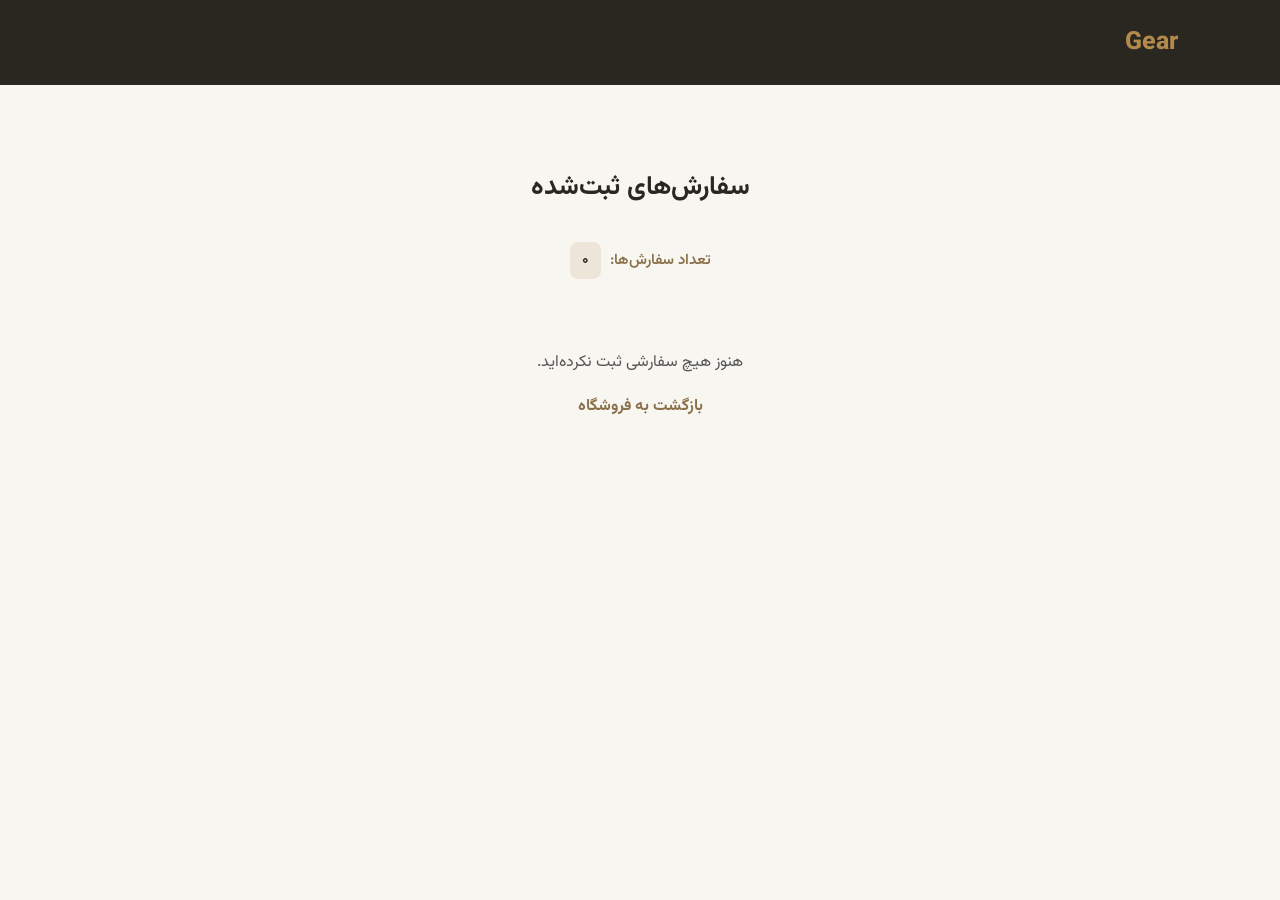
==== orders.html @ ab8d105a "Initial commit - TravelGear project" ====
<!doctype html>
<html lang="fa" dir="rtl">
  <head>
    <meta charset="UTF-8" />
    <meta name="viewport" content="width=device-width, initial-scale=1.0" />
    <title>سفارش‌های من | TravelGear</title>
    <link rel="stylesheet" href="style.css" />
  </head>
  <body>
    <header class="header">
      <a href="index.html" class="logo"> Travel<span>Gear</span> </a>

      <nav class="navbar">
        <a href="index.html">بازگشت به فروشگاه</a>
      </nav>
    </header>

    <main class="orders-page">
      <h1>سفارش‌های ثبت‌شده</h1>
      <p class="orders-count">
        تعداد سفارش‌ها:
        <span id="orders-count">0</span>
      </p>
      <div id="orders-container"></div>
    </main>

    <script src="orders.js"></script>
  </body>
</html>
---- style.css ----
@import url("https://fonts.googleapis.com/css2?family=Vazirmatn:wght@400;500;600;700;800&display=swap");

* {
  margin: 0;
  padding: 0;
  box-sizing: border-box;
}

html {
  scroll-behavior: smooth;
}

body {
  font-family: "Vazirmatn", sans-serif;
  background: #f8f6f1;
  color: #292720;
  line-height: 1.8;
}

a {
  text-decoration: none;
  color: inherit;
}

.header {
  display: flex;
  justify-content: space-between;
  align-items: center;
  padding: 20px 8%;
  background: #292720;
}

.logo {
  font-size: 25px;
  font-weight: 800;
  direction: ltr;
}

.logo span {
  color: #b28a4d;
}

.navbar {
  display: flex;
  gap: 30px;
}

.navbar a {
  font-size: 14px;
}

.navbar a:hover {
  color: #4d88b2;
}

.header-button,
.primary-button {
  background: #292720;
  color: rgb(69, 163, 154);
  padding: 11px 22px;
  border-radius: 6px;
  display: inline-block;
}

.hero {
  display: flex;
  align-items: center;
  gap: 50px;
  padding: 70px 8%;
}

.hero-content,
.hero-image {
  flex: 1;
}

.eyebrow {
  color: #b28a4d;
  font-weight: 600;
}

.hero h1 {
  font-size: clamp(32px, 4vw, 52px);
  line-height: 1.5;
  margin: 15px 0;
}

.hero p {
  color: #777;
  margin-bottom: 25px;
}

.hero-image img {
  width: 100%;
  height: 430px;
  object-fit: cover;
  border-radius: 12px;
}

.products {
  padding: 60px 8%;
}

.section-heading {
  text-align: center;
  margin-bottom: 35px;
}

.section-heading span {
  color: #b28a4d;
}

.section-heading h2 {
  font-size: 30px;
}

.product-grid {
  display: grid;
  grid-template-columns: repeat(3, 1fr);
  gap: 25px;
}

.product-card {
  background: white;
  padding: 15px;
  border-radius: 10px;
  transition:
    transform 0.3s,
    box-shadow 0.3s;
}

.product-card:hover {
  transform: translateY(-6px);
  box-shadow: 0 10px 25px rgba(0, 0, 0, 0.08);
}

.product-card img {
  width: 100%;
  height: 260px;
  object-fit: cover;
  border-radius: 8px;
}

.product-card h3 {
  margin-top: 12px;
}

.product-card p {
  color: #888;
  font-size: 14px;
}

.product-card strong {
  display: block;
  margin-top: 10px;
  color: #a17a40;
}

.about {
  text-align: center;
  padding: 65px 8%;
  background: #eee8dc;
}

.about h2 {
  margin-bottom: 10px;
}

.about p {
  color: #666;
}

footer {
  background: #292720;
  color: white;
  text-align: center;
  padding: 25px;
}

/* Responsive Design */
@media (max-width: 1024px) {
  .product-grid {
    grid-template-columns: repeat(2, 1fr);
  }
}
@media (max-width: 768px) {
  .header-button {
    padding: 9px 18px;
    font-size: 13px;
  }
  .header {
    flex-direction: column;
    gap: 18px;
    padding: 20px 5%;
  }

  .navbar {
    gap: 18px;
    flex-wrap: wrap;
    justify-content: center;
  }

  .hero {
    flex-direction: column;
    padding: 40px 6%;
  }

  .hero-image img {
    height: 300px;
  }

  .product-grid {
    grid-template-columns: 1fr;
  }

  .products {
    padding: 40px 6%;
  }
}
/* Shopping Cart */

.cart {
  color: white;
  font-size: 14px;
  line-height: 2;
}

#cart-items {
  width: 84%;
  margin: 25px auto;
  display: flex;
  flex-direction: column;
  gap: 12px;
}

.remove-from-cart {
  background: #f3e4df;
  color: #a94438;
  border: none;
  padding: 7px 15px;
  border-radius: 6px;
  font-family: inherit;
  cursor: pointer;
  transition: 0.3s;
}

.remove-from-cart:hover {
  background: #a94438;
  color: white;
}

.add-to-cart {
  width: 100%;
  margin-top: 15px;
  padding: 11px;
  background: #292720;
  color: white;
  border: none;
  border-radius: 6px;
  font-family: inherit;
  cursor: pointer;
  transition: 0.3s;
}

.add-to-cart:hover {
  background: #b28a4d;
}
.empty-cart {
  background: #ede5d8;
  padding: 30px;
  border-radius: 10px;
  text-align: center;
  color: #292720;
}

.empty-cart p {
  font-size: 18px;
  font-weight: 700;
}

.empty-cart span {
  color: #8a795f;
  font-size: 14px;
}
/* Cart Drawer */

#close-cart {
  background: none;
  border: none;
  font-size: 30px;
  cursor: pointer;
  color: #292720;
}

/* Cart Overlay */

.cart-overlay {
  position: fixed;
  inset: 0;
  width: 100%;
  height: 100%;
  background: rgba(25, 24, 20, 0.55);
  z-index: 3000;
  display: none;
}

.cart-overlay.active {
  display: block;
}
/* Cart Drawer */

.cart-drawer {
  position: absolute;
  top: 0;
  right: 0;
  left: auto;
  width: 420px;
  max-width: 92%;
  height: 100%;
  box-sizing: border-box;
  background: #f8f6f1;
  padding: 25px;
  overflow-y: auto;
  box-shadow: -8px 0 30px rgba(0, 0, 0, 0.12);
  transform: translateX(100%);
  transition: transform 0.3s ease;
}

/* Drawer Header */

.cart-drawer-header {
  display: flex;
  justify-content: space-between;
  align-items: center;
  margin-bottom: 25px;
  padding-bottom: 18px;
  border-bottom: 1px solid #e5ded2;
  color: #292720;
}

.cart-drawer-header h3 {
  font-size: 21px;
  font-weight: 800;
}

#close-cart {
  background: none;
  border: none;
  font-size: 30px;
  cursor: pointer;
  color: #292720;
}

/* Cart Items */

.cart-drawer #cart-items {
  width: 100%;
  margin: 0;
  display: flex;
  flex-direction: column;
  gap: 15px;
}

.cart-drawer #cart-items > div:not(.empty-cart) {
  background: #ede5d8;
  padding: 18px;
  border-radius: 12px;
  display: grid;
  grid-template-columns: minmax(0, 1fr) auto;
  grid-template-areas:
    "name price"
    "quantity remove";
  align-items: center;
  gap: 15px 10px;
  box-shadow: 0 4px 15px rgba(41, 39, 32, 0.06);
}

.cart-drawer #cart-items > div:not(.empty-cart) > span:first-child {
  grid-area: name;
  color: #292720;
  font-weight: 700;
}

.cart-drawer #cart-items > div:not(.empty-cart) > span:nth-of-type(2) {
  grid-area: price;
  color: #8a704b;
  font-size: 13px;
  text-align: left;
}

.quantity-controls {
  grid-area: quantity;
  display: flex;
  align-items: center;
  gap: 12px;
}

.quantity-controls button {
  width: 30px;
  height: 30px;
  border: none;
  border-radius: 7px;
  background: #292720;
  color: white;
  font-size: 18px;
  cursor: pointer;
}

.quantity-controls span {
  color: #292720;
  font-weight: 700;
}

.remove-from-cart {
  grid-area: remove;
  background: #f3e4df;
  color: #a94438;
  border: none;
  padding: 8px 13px;
  border-radius: 7px;
  font-family: inherit;
  cursor: pointer;
}

/* Empty Cart */

.empty-cart {
  background: #ede5d8;
  padding: 25px;
  border-radius: 12px;
  text-align: center;
  color: #292720;
}

/* Cart Toggle */

#cart-toggle {
  position: relative;
  z-index: 1;
  cursor: pointer;
  pointer-events: auto;
}

/* Mobile */

@media (max-width: 480px) {
  .cart-drawer {
    width: 100%;
    max-width: 100%;
    padding: 20px;
  }

  .cart-drawer-header h3 {
    font-size: 19px;
  }

  .cart-drawer #cart-items > div:not(.empty-cart) {
    padding: 14px;
    gap: 12px 8px;
  }
}
/* Empty Cart - Final Design */

.cart-drawer #cart-items > .empty-cart {
  background: #ede5d8;
  color: #292720;
  padding: 30px 20px;
  border-radius: 14px;
  text-align: center;
  box-shadow: 0 5px 18px rgba(41, 39, 32, 0.05);
}

.empty-cart p {
  color: #292720;
  font-size: 18px;
  font-weight: 800;
  margin-bottom: 12px;
}

.empty-cart span {
  color: #78684f;
  font-size: 14px;
}
/* Cart Summary */

.cart-summary {
  position: sticky;
  bottom: -25px;
  margin: 25px -25px -25px;
  padding: 22px 25px;
  background: #f8f6f1;
  border-top: 1px solid #e5ded2;
  box-shadow: 0 -5px 15px rgba(41, 39, 32, 0.05);
}

.cart-total {
  display: flex;
  justify-content: space-between;
  align-items: center;
  margin-bottom: 20px;
  color: #292720;
}

.cart-total strong {
  color: #8a704b;
  font-size: 17px;
}

#checkout-button {
  width: 100%;
  padding: 14px;
  background: #292720;
  color: #f8f6f1;
  border: none;
  border-radius: 9px;
  font-family: inherit;
  font-size: 15px;
  font-weight: 700;
  cursor: pointer;
  transition: 0.3s;
}

#checkout-button:hover {
  background: #b28a4d;
  color: white;
}
.cart-overlay.active {
  opacity: 1;
  visibility: visible;
}

.cart-overlay.active .cart-drawer {
  transform: translateX(0);
}
.cart-overlay.active .cart-drawer {
  transform: translateX(0) !important;
}
/* Cart Item Layout */
.cart-item {
  display: grid;
  grid-template-columns: 80px 1fr auto;
  align-items: center;
  gap: 15px;
}

.cart-item img {
  width: 80px;
  height: 80px;
  object-fit: cover;
  border-radius: 10px;
}

.cart-item-info {
  display: flex;
  flex-direction: column;
  gap: 10px;
}

.cart-item-info > span:first-child {
  font-weight: 700;
  color: #292720;
}

.cart-item-info > span:nth-child(2) {
  color: #8a704b;
  font-size: 13px;
}
/* اصلاح چیدمان محصولات سبد خرید */
.cart-drawer #cart-items > .cart-item {
  display: grid;
  grid-template-columns: 80px minmax(0, 1fr) auto;
  grid-template-areas: "image info remove";
  align-items: center;
  gap: 15px;
  background: #ede5d8;
  padding: 15px;
  border-radius: 12px;
  box-shadow: 0 4px 15px rgba(41, 39, 32, 0.06);
}

.cart-item > img {
  grid-area: image;
  width: 80px;
  height: 80px;
  object-fit: cover;
  border-radius: 10px;
}

.cart-item-info {
  grid-area: info;
  display: flex;
  flex-direction: column;
  gap: 10px;
  min-width: 0;
}

.cart-item .quantity-controls {
  grid-area: auto;
}

.cart-item .remove-from-cart {
  grid-area: remove;
}
/* بازنویسی کامل کارت محصول در سبد خرید */
.cart-drawer #cart-items > .cart-item {
  display: flex !important;
  flex-direction: row !important;
  align-items: center;
  justify-content: space-between;
  gap: 12px;
  width: 100%;
  padding: 15px;
  background: #ede5d8;
  border-radius: 12px;
  box-shadow: 0 4px 15px rgba(41, 39, 32, 0.06);
}

.cart-drawer .cart-item > img {
  flex: 0 0 75px;
  width: 75px;
  height: 75px;
  object-fit: cover;
  border-radius: 10px;
}

.cart-drawer .cart-item-info {
  flex: 1;
  min-width: 0;
  display: flex;
  flex-direction: column;
  align-items: flex-start;
  gap: 9px;
}

.cart-drawer .cart-item-info > span {
  display: block;
  text-align: right;
}

.cart-drawer .cart-item .quantity-controls {
  display: flex;
  align-items: center;
  gap: 10px;
}

.cart-drawer .cart-item .remove-from-cart {
  flex: 0 0 auto;
  align-self: center;
}
/* Checkout Overlay */
.checkout-overlay {
  position: fixed;
  inset: 0;
  width: 100%;
  height: 100%;
  background: rgba(25, 24, 20, 0.55);
  z-index: 4000;
  display: flex;
  justify-content: center;
  align-items: center;
  opacity: 0;
  visibility: hidden;
  transition: 0.3s ease;
}

/* Checkout Form */
.checkout-form {
  width: 450px;
  max-width: 90%;
  background: #f8f6f1;
  padding: 30px;
  border-radius: 15px;
}
.checkout-form h2 {
  color: #292720;
  font-size: 22px;
  margin-bottom: 25px;
  text-align: center;
}

.checkout-form form {
  display: flex;
  flex-direction: column;
  gap: 12px;
}

.checkout-form label {
  color: #292720;
  font-weight: 600;
}

.checkout-form input,
.checkout-form textarea {
  width: 100%;
  padding: 12px;
  border: 1px solid #e5ded2;
  border-radius: 8px;
  background: white;
  font-family: inherit;
  font-size: 14px;
  outline: none;
}

.checkout-form textarea {
  min-height: 100px;
  resize: vertical;
}

.checkout-form input:focus,
.checkout-form textarea:focus {
  border-color: #b28a4d;
}

.checkout-form button {
  margin-top: 12px;
  padding: 14px;
  background: #292720;
  color: #f8f6f1;
  border: none;
  border-radius: 9px;
  font-family: inherit;
  font-size: 15px;
  font-weight: 700;
  cursor: pointer;
  transition: 0.3s;
}

.checkout-form button:hover {
  background: #b28a4d;
}
.checkout-overlay.active {
  opacity: 1;
  visibility: visible;
  pointer-events: auto;
}
.checkout-form input,
.checkout-form textarea {
  color: #292720;
  background-color: #ffffff;
  direction: rtl;
  text-align: right;
  caret-color: #b28a4d;
}

.checkout-form input::placeholder,
.checkout-form textarea::placeholder {
  color: #999999;
}
.order-summary {
  background: #ede5d8;
  padding: 18px;
  border-radius: 12px;
  margin-bottom: 25px;
}

.order-summary h3 {
  color: #292720;
  font-size: 17px;
  margin-bottom: 15px;
}

.summary-item {
  display: flex;
  justify-content: space-between;
  align-items: center;
  gap: 12px;
  padding: 10px 0;
  border-bottom: 1px solid #d8ccba;
  color: #292720;
  font-size: 13px;
}

.summary-item span:last-child {
  color: #8a704b;
  white-space: nowrap;
}

.order-summary-total {
  display: flex;
  justify-content: space-between;
  margin-top: 15px;
  color: #292720;
  font-weight: 700;
}

.order-summary-total strong {
  color: #8a704b;
}
/* Orders Page */

.orders-page {
  max-width: 1000px;
  margin: 60px auto;
  padding: 20px;
}

.orders-page > h1 {
  color: #292720;
  font-size: 26px;
  margin-bottom: 30px;
  text-align: center;
}

.order-card {
  background: #f8f6f1;
  border: 1px solid #e5ded2;
  border-radius: 15px;
  padding: 25px;
  margin-bottom: 25px;
  box-shadow: 0 5px 15px rgba(0, 0, 0, 0.04);
}

.order-card h2 {
  color: #8a704b;
  font-size: 20px;
  margin-bottom: 20px;
}

.order-card h3 {
  color: #292720;
  font-size: 16px;
  margin-top: 20px;
}

.order-card p {
  color: #555;
  font-size: 14px;
  margin-bottom: 12px;
  line-height: 1.8;
}

.order-items {
  background: #ede5d8;
  padding: 15px;
  border-radius: 10px;
  margin-top: 12px;
}

.order-items p {
  border-bottom: 1px solid #d8ccba;
  padding: 8px 0;
  margin: 0;
}

.empty-orders {
  text-align: center;
  padding: 40px;
  color: #555;
}

.empty-orders a {
  display: inline-block;
  margin-top: 15px;
  color: #8a704b;
  text-decoration: none;
  font-weight: 700;
}
.orders-count {
  text-align: center;
  color: #8a704b;
  font-size: 15px;
  font-weight: 600;
  margin-bottom: 30px;
}

.orders-count span {
  display: inline-block;
  background: #ede5d8;
  color: #292720;
  padding: 5px 12px;
  border-radius: 8px;
  margin-right: 5px;
}
/* Responsive Design */

@media (max-width: 768px) {
  .header {
    flex-direction: column;
    gap: 20px;
    padding: 20px;
  }

  .navbar {
    flex-wrap: wrap;
    justify-content: center;
    gap: 15px;
  }

  .hero {
    flex-direction: column;
    text-align: center;
    padding: 40px 20px;
  }

  .hero img {
    width: 100%;
    max-width: 400px;
  }

  .products {
    grid-template-columns: repeat(2, 1fr);
  }
}
@media (max-width: 480px) {
  .products {
    grid-template-columns: 1fr;
    padding: 20px;
  }

  .product-card {
    width: 100%;
  }

  .product-card img {
    height: 220px;
    object-fit: cover;
  }

  .orders-page {
    margin: 25px auto;
    padding: 12px;
  }

  .order-card {
    padding: 18px;
  }

  .order-card h2 {
    font-size: 17px;
  }
}
@media (max-width: 480px) {
  .cart-drawer {
    width: 100%;
    max-width: 100%;
  }

  .cart-item {
    gap: 10px;
    padding: 12px;
  }

  .cart-item img {
    width: 65px;
    height: 65px;
    object-fit: cover;
  }

  .cart-item-info {
    font-size: 13px;
  }

  .quantity-controls button {
    width: 28px;
    height: 28px;
  }

  .checkout-form {
    width: 95%;
    max-height: 90vh;
    overflow-y: auto;
    padding: 20px;
  }
}
.search-box {
  max-width: 500px;
  margin: 30px auto;
  padding: 0 15px;
}

.search-box input {
  width: 100%;
  padding: 15px 20px;
  border: 1px solid #e5ded2;
  border-radius: 10px;
  background: #ffffff;
  color: #292720;
  font-family: inherit;
  font-size: 14px;
  outline: none;
  transition: 0.3s;
}

.search-box input:focus {
  border-color: #b28a4d;
  box-shadow: 0 0 8px rgba(178, 138, 77, 0.2);
}
.filter-box {
  max-width: 500px;
  margin: 15px auto 30px;
  padding: 0 15px;
  display: flex;
  align-items: center;
  gap: 12px;
}

.filter-box label {
  color: #292720;
  font-size: 14px;
  font-weight: 600;
  white-space: nowrap;
}

.filter-box select {
  flex: 1;
  padding: 13px 15px;
  border: 1px solid #e5ded2;
  border-radius: 10px;
  background: #ffffff;
  color: #292720;
  font-family: inherit;
  font-size: 14px;
  outline: none;
  cursor: pointer;
}

.filter-box select:focus {
  border-color: #b28a4d;
}
.filter-box {
  width: 100%;
  max-width: 500px;
  margin: 15px auto 30px;
  padding: 0 15px;
  display: flex;
  flex-direction: column;
  align-items: stretch;
  gap: 8px;
  box-sizing: border-box;
}

.filter-box label {
  white-space: normal;
}

.filter-box select {
  width: 100%;
  min-width: 0;
  box-sizing: border-box;
}
#no-products {
  text-align: center;
  color: #8a704b;
  background: #ede5d8;
  padding: 25px;
  margin: 25px auto;
  max-width: 500px;
  border-radius: 12px;
  font-size: 15px;
  font-weight: 600;
}
#reset-filters {
  display: block;
  margin: 15px auto 30px;
  padding: 12px 25px;
  background: #292720;
  color: #f8f6f1;
  border: none;
  border-radius: 8px;
  font-family: inherit;
  font-size: 14px;
  cursor: pointer;
  transition: 0.3s;
}

#reset-filters:hover {
  background: #8a704b;
}
.sort-box {
  width: 100%;
  max-width: 500px;
  margin: 15px auto 30px;
  padding: 0 15px;
  display: flex;
  flex-direction: column;
  gap: 8px;
  box-sizing: border-box;
}

.sort-box label {
  color: #292720;
  font-size: 14px;
  font-weight: 600;
}

.sort-box select {
  width: 100%;
  padding: 13px 15px;
  border: 1px solid #e5ded2;
  border-radius: 10px;
  background: #ffffff;
  color: #292720;
  font-family: inherit;
  font-size: 14px;
  outline: none;
  cursor: pointer;
  box-sizing: border-box;
}

.sort-box select:focus {
  border-color: #b28a4d;
}
#products-count {
  text-align: center;
  color: #8a704b;
  font-size: 14px;
  font-weight: 600;
  margin: 20px auto;
}
.category-box {
  width: 100%;
  max-width: 500px;
  margin: 15px auto 30px;
  padding: 0 15px;
  display: flex;
  flex-direction: column;
  gap: 8px;
  box-sizing: border-box;
}

.category-box label {
  color: #292720;
  font-size: 14px;
  font-weight: 600;
}

.category-box select {
  width: 100%;
  padding: 13px 15px;
  border: 1px solid #e5ded2;
  border-radius: 10px;
  background: #ffffff;
  color: #292720;
  font-family: inherit;
  font-size: 14px;
  outline: none;
  cursor: pointer;
  box-sizing: border-box;
}

.category-box select:focus {
  border-color: #b28a4d;
}
/* Desktop filter layout */
@media (min-width: 769px) {
  .filter-toolbar {
    display: grid;
    grid-template-columns: minmax(200px, 2fr) repeat(3, minmax(130px, 1fr));
    gap: 12px;
    align-items: end;
    width: 100%;
    max-width: 1100px;
    margin: 30px auto;
    padding: 0 20px;
    box-sizing: border-box;
  }

  .filter-toolbar .search-box,
  .filter-toolbar .category-box,
  .filter-toolbar .filter-box,
  .filter-toolbar .sort-box {
    width: 100%;
    max-width: 100%;
    min-width: 0;
    margin: 0;
    padding: 0;
    box-sizing: border-box;
  }

  .filter-toolbar input,
  .filter-toolbar select {
    width: 100%;
    min-width: 0;
    max-width: 100%;
    box-sizing: border-box;
  }

  .filter-toolbar #reset-filters {
    grid-column: 1 / -1;
    justify-self: center;
    margin: 5px 0;
  }
}
.cart {
  box-sizing: border-box;
  max-width: 100%;
  min-width: 0;
}
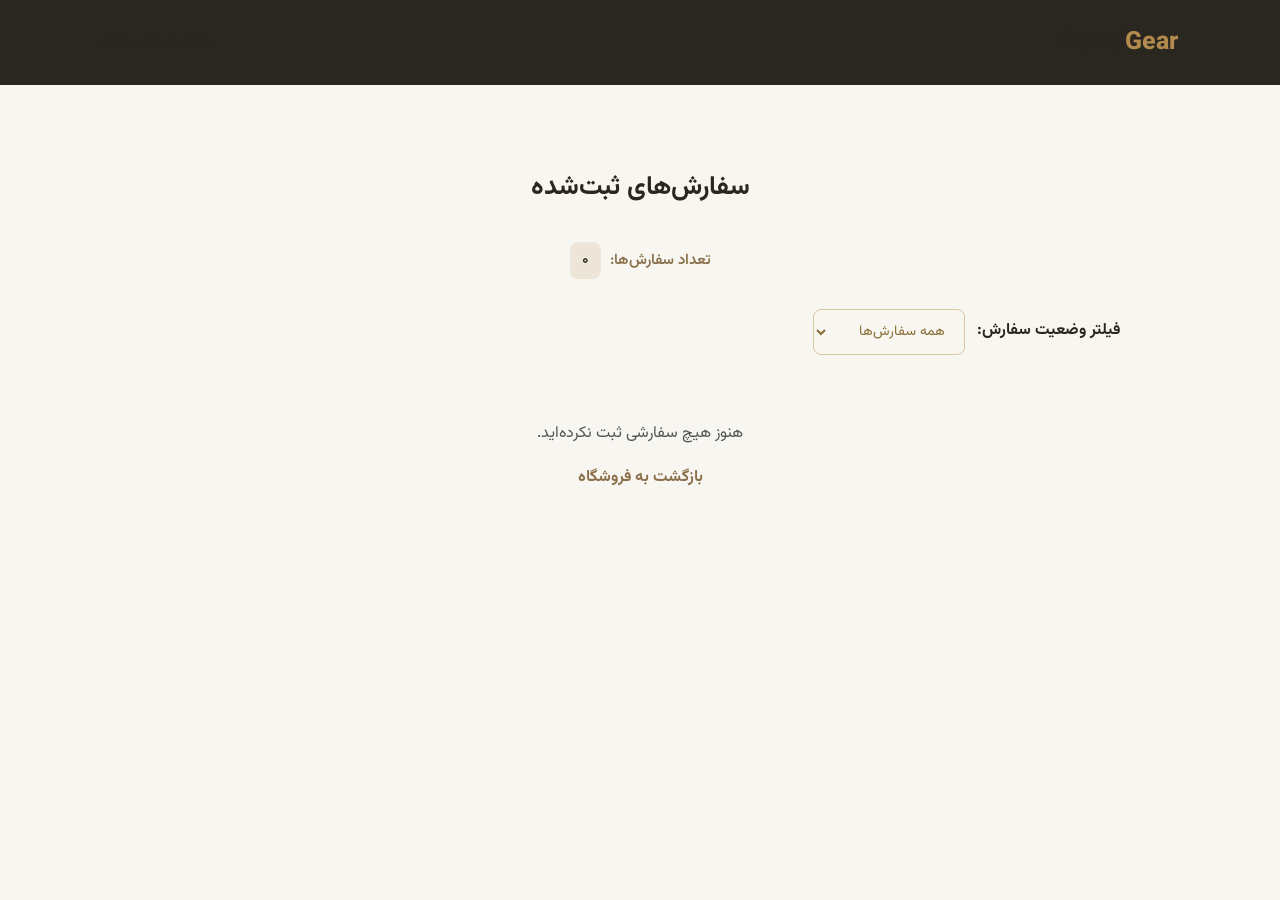
==== commit b4474dfa: "Add order status filter and styling" ====
--- a/orders.html
+++ b/orders.html
@@ -21,6 +21,16 @@
         تعداد سفارش‌ها:
         <span id="orders-count">0</span>
       </p>
+      <div class="orders-filter">
+        <label for="status-filter">فیلتر وضعیت سفارش:</label>
+
+        <select id="status-filter">
+          <option value="all">همه سفارش‌ها</option>
+          <option value="در انتظار بررسی">در انتظار بررسی</option>
+          <option value="در حال آماده‌سازی">در حال آماده‌سازی</option>
+          <option value="ارسال‌شده">ارسال‌شده</option>
+        </select>
+      </div>
       <div id="orders-container"></div>
     </main>
 
--- a/style.css
+++ b/style.css
@@ -130,6 +130,11 @@
 }
 
 .product-card:hover {
+  transform: translateY(-8px);
+  box-shadow: 0 10px 25px rgba(0, 0, 0, 0.12);
+}
+
+.product-card:hover {
   transform: translateY(-6px);
   box-shadow: 0 10px 25px rgba(0, 0, 0, 0.08);
 }
@@ -139,6 +144,11 @@
   height: 260px;
   object-fit: cover;
   border-radius: 8px;
+  transition: transform 0.4s ease;
+}
+
+.product-card:hover img {
+  transform: scale(1.05);
 }
 
 .product-card h3 {
@@ -215,6 +225,35 @@
 
   .products {
     padding: 40px 6%;
+  }
+  .order-card {
+    padding: 18px;
+    margin-bottom: 18px;
+  }
+
+  .order-card h3 {
+    font-size: 16px;
+    margin-top: 18px;
+  }
+
+  .order-card li {
+    padding: 10px;
+    font-size: 13px;
+  }
+
+  .delete-order {
+    width: 100%;
+    margin-top: 10px;
+  }
+  .orders-filter {
+    flex-direction: column;
+    align-items: stretch;
+    gap: 10px;
+  }
+
+  .orders-filter select {
+    width: 100%;
+    box-sizing: border-box;
   }
 }
 /* Shopping Cart */
@@ -260,6 +299,12 @@
   font-family: inherit;
   cursor: pointer;
   transition: 0.3s;
+}
+
+.add-to-cart:hover {
+  background: #b08d57;
+  transform: translateY(-2px);
+  box-shadow: 0 4px 12px rgba(0, 0, 0, 0.15);
 }
 
 .add-to-cart:hover {
@@ -326,6 +371,10 @@
   transition: transform 0.3s ease;
 }
 
+.cart-drawer.active {
+  transform: translateX(0);
+}
+
 /* Drawer Header */
 
 .cart-drawer-header {
@@ -404,6 +453,12 @@
   color: white;
   font-size: 18px;
   cursor: pointer;
+  transition: all 0.3s ease;
+}
+
+.quantity-controls button:hover {
+  background: #b08d57;
+  transform: scale(1.1);
 }
 
 .quantity-controls span {
@@ -809,6 +864,16 @@
   margin-bottom: 25px;
   box-shadow: 0 5px 15px rgba(0, 0, 0, 0.04);
 }
+.order-card {
+  transition:
+    transform 0.3s ease,
+    box-shadow 0.3s ease;
+}
+
+.order-card:hover {
+  transform: translateY(-5px);
+  box-shadow: 0 10px 25px rgba(0, 0, 0, 0.1);
+}
 
 .order-card h2 {
   color: #8a704b;
@@ -818,8 +883,11 @@
 
 .order-card h3 {
   color: #292720;
-  font-size: 16px;
-  margin-top: 20px;
+  font-size: 18px;
+  margin-top: 25px;
+  margin-bottom: 12px;
+  padding-bottom: 10px;
+  border-bottom: 1px solid #e5ded2;
 }
 
 .order-card p {
@@ -1186,3 +1254,124 @@
   max-width: 100%;
   min-width: 0;
 }
+.success-message {
+  position: fixed;
+  bottom: 30px;
+  right: 30px;
+  background: #2e7d32;
+  color: white;
+  padding: 15px 25px;
+  border-radius: 10px;
+  box-shadow: 0 5px 20px rgba(0, 0, 0, 0.2);
+  opacity: 0;
+  visibility: hidden;
+  transform: translateY(20px);
+  transition: all 0.3s ease;
+  z-index: 5000;
+}
+
+.success-message.show {
+  opacity: 1;
+  visibility: visible;
+  transform: translateY(0);
+}
+.order-card li {
+  padding: 10px 15px;
+  margin-bottom: 8px;
+  background: white;
+  border-radius: 8px;
+  border: 1px solid #eee8df;
+  list-style: none;
+  transition: background 0.3s ease;
+}
+
+.order-card li:hover {
+  background: #f1ece3;
+}
+.order-card strong {
+  color: #a48652;
+  font-size: 18px;
+  font-weight: 700;
+}
+.delete-order {
+  background: #a94442;
+  color: white;
+  border: none;
+  padding: 10px 20px;
+  border-radius: 8px;
+  cursor: pointer;
+  font-size: 14px;
+  transition: all 0.3s ease;
+}
+
+.delete-order:hover {
+  background: #873532;
+  transform: translateY(-2px);
+  box-shadow: 0 4px 10px rgba(0, 0, 0, 0.15);
+}
+.order-status {
+  display: inline-block;
+  background: #f5ead2;
+  color: #8a6d36;
+  padding: 8px 15px;
+  border-radius: 20px;
+  font-size: 14px;
+  font-weight: bold;
+  margin: 12px 0;
+}
+.status-select {
+  background: #f8f6f1;
+  color: #8a6d36;
+  border: 1px solid #d8c7a5;
+  border-radius: 8px;
+  padding: 9px 15px;
+  font-size: 14px;
+  font-family: inherit;
+  cursor: pointer;
+  outline: none;
+  transition: all 0.3s ease;
+}
+
+.status-select:hover {
+  border-color: #a48652;
+  box-shadow: 0 3px 10px rgba(0, 0, 0, 0.08);
+}
+
+.status-select:focus {
+  border-color: #a48652;
+  box-shadow: 0 0 0 3px rgba(164, 134, 82, 0.15);
+}
+.orders-filter {
+  display: flex;
+  align-items: center;
+  gap: 12px;
+  margin: 25px 0;
+}
+
+.orders-filter label {
+  color: #292720;
+  font-weight: bold;
+}
+
+.orders-filter select {
+  background: #f8f6f1;
+  color: #8a6d36;
+  border: 1px solid #d8c7a5;
+  border-radius: 8px;
+  padding: 10px 15px;
+  font-size: 14px;
+  font-family: inherit;
+  cursor: pointer;
+  outline: none;
+  transition: all 0.3s ease;
+}
+
+.orders-filter select:hover {
+  border-color: #a48652;
+  box-shadow: 0 3px 10px rgba(0, 0, 0, 0.08);
+}
+
+.orders-filter select:focus {
+  border-color: #a48652;
+  box-shadow: 0 0 0 3px rgba(164, 134, 82, 0.15);
+}
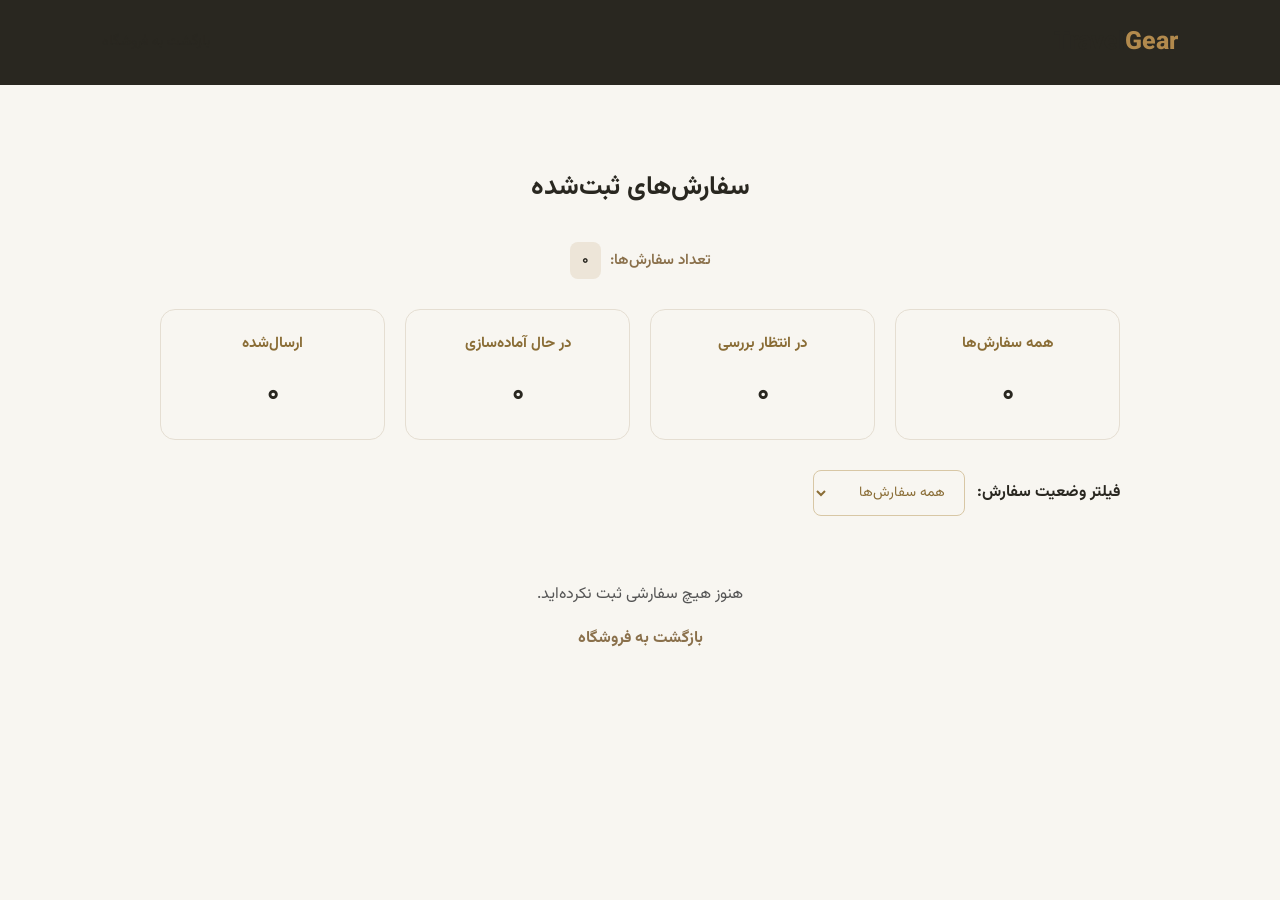
==== commit 420180ea: "Add order statistics dashboard" ====
--- a/orders.html
+++ b/orders.html
@@ -21,6 +21,27 @@
         تعداد سفارش‌ها:
         <span id="orders-count">0</span>
       </p>
+      <div class="orders-stats">
+        <div class="stat-card">
+          <h3>همه سفارش‌ها</h3>
+          <p id="all-orders-count">0</p>
+        </div>
+
+        <div class="stat-card">
+          <h3>در انتظار بررسی</h3>
+          <p id="pending-orders-count">0</p>
+        </div>
+
+        <div class="stat-card">
+          <h3>در حال آماده‌سازی</h3>
+          <p id="preparing-orders-count">0</p>
+        </div>
+
+        <div class="stat-card">
+          <h3>ارسال‌شده</h3>
+          <p id="shipped-orders-count">0</p>
+        </div>
+      </div>
       <div class="orders-filter">
         <label for="status-filter">فیلتر وضعیت سفارش:</label>
 
--- a/style.css
+++ b/style.css
@@ -254,6 +254,23 @@
   .orders-filter select {
     width: 100%;
     box-sizing: border-box;
+  }
+  .orders-stats {
+    grid-template-columns: repeat(2, minmax(0, 1fr));
+    gap: 12px;
+  }
+
+  .stat-card {
+    padding: 15px 8px;
+    min-width: 0;
+  }
+
+  .stat-card h3 {
+    font-size: 12px;
+  }
+
+  .stat-card p {
+    font-size: 22px;
   }
 }
 /* Shopping Cart */
@@ -1375,3 +1392,54 @@
   border-color: #a48652;
   box-shadow: 0 0 0 3px rgba(164, 134, 82, 0.15);
 }
+.orders-stats {
+  display: grid;
+  grid-template-columns: repeat(4, 1fr);
+  gap: 20px;
+  margin: 30px 0;
+}
+
+.stat-card {
+  background: #f8f6f1;
+  border: 1px solid #e5ded2;
+  border-radius: 15px;
+  padding: 20px;
+  text-align: center;
+  transition: all 0.3s ease;
+}
+
+.stat-card:hover {
+  transform: translateY(-5px);
+  box-shadow: 0 8px 20px rgba(0, 0, 0, 0.08);
+}
+
+.stat-card h3 {
+  color: #8a6d36;
+  font-size: 15px;
+  margin-bottom: 12px;
+}
+
+.stat-card p {
+  color: #292720;
+  font-size: 28px;
+  font-weight: bold;
+  margin: 0;
+}
+@media (max-width: 360px) {
+  .orders-stats {
+    grid-template-columns: 1fr;
+    gap: 10px;
+  }
+
+  .stat-card {
+    padding: 15px;
+  }
+
+  .stat-card h3 {
+    font-size: 14px;
+  }
+
+  .stat-card p {
+    font-size: 22px;
+  }
+}
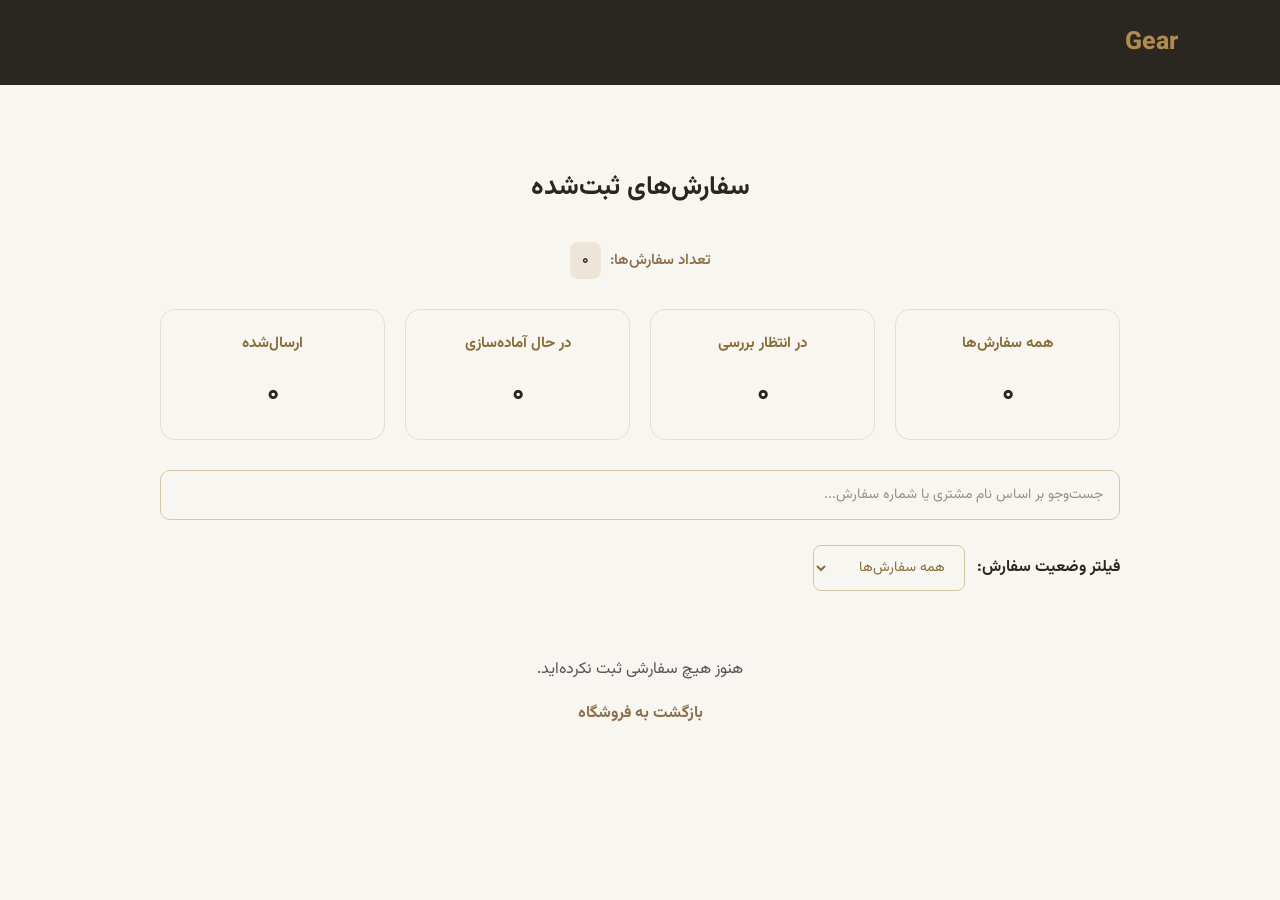
==== commit 3cc192cc: "Add order search functionality" ====
--- a/orders.html
+++ b/orders.html
@@ -42,6 +42,13 @@
           <p id="shipped-orders-count">0</p>
         </div>
       </div>
+      <div class="orders-search">
+        <input
+          type="text"
+          id="order-search"
+          placeholder="جست‌وجو بر اساس نام مشتری یا شماره سفارش..."
+        />
+      </div>
       <div class="orders-filter">
         <label for="status-filter">فیلتر وضعیت سفارش:</label>
 
--- a/style.css
+++ b/style.css
@@ -1443,3 +1443,29 @@
     font-size: 22px;
   }
 }
+.orders-search {
+  margin: 25px 0 15px;
+}
+
+.orders-search input {
+  width: 100%;
+  box-sizing: border-box;
+  padding: 13px 16px;
+  background: #f8f6f1;
+  color: #292720;
+  border: 1px solid #d8c7a5;
+  border-radius: 10px;
+  font-size: 14px;
+  font-family: inherit;
+  outline: none;
+  transition: all 0.3s ease;
+}
+
+.orders-search input:focus {
+  border-color: #a48652;
+  box-shadow: 0 0 0 3px rgba(164, 134, 82, 0.15);
+}
+
+.orders-search input::placeholder {
+  color: #999080;
+}
